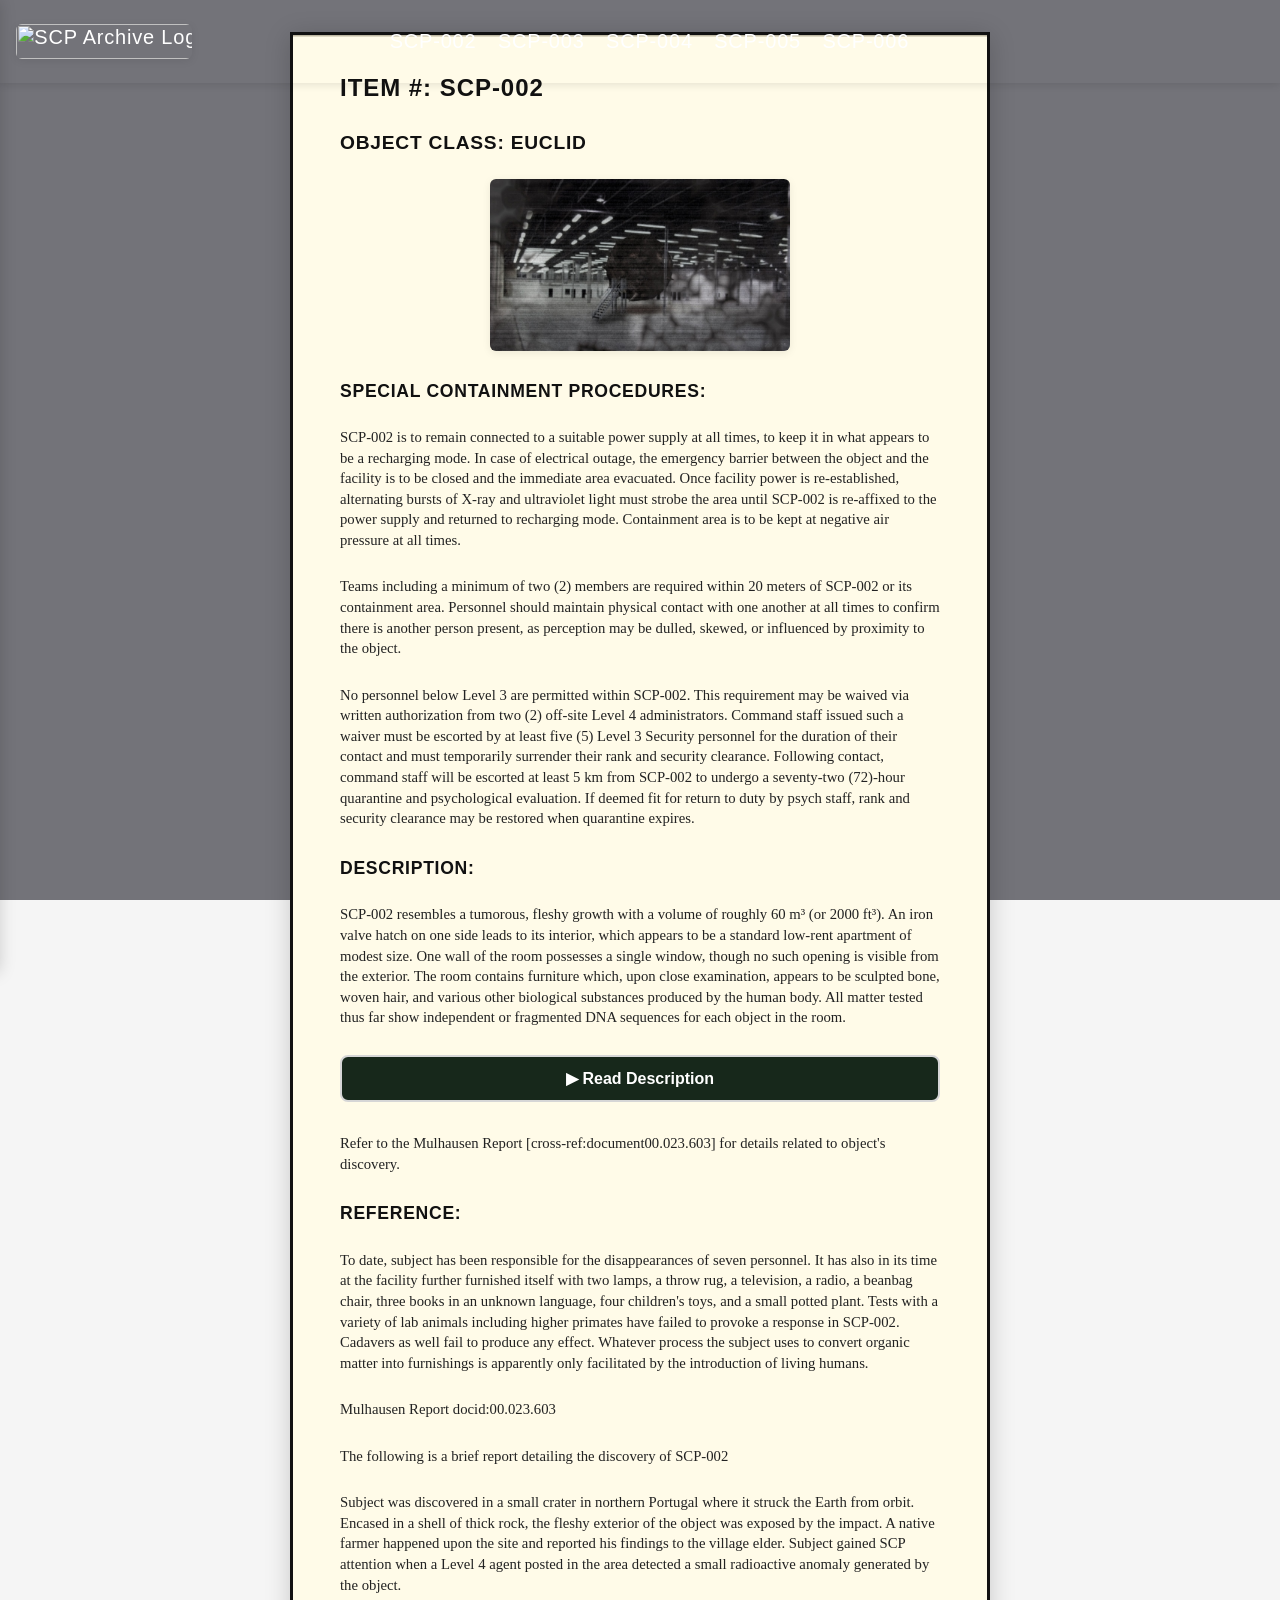
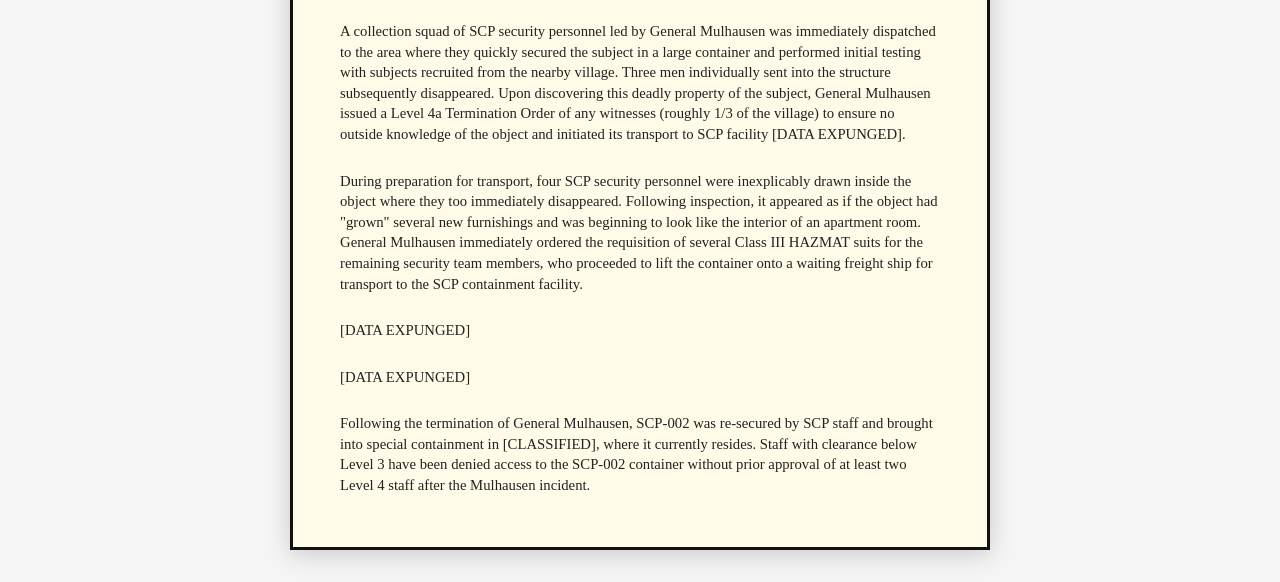
==== scp-002.html @ 07558b5f "Revise SCP-002 HTML layout and content Updated SCP-002 HTML page with new structure and content." ====
<html>

    <head>
        <title>SCP-002 - SCP Foundation</title>
        <link rel="stylesheet" href="../css/styles.css">
    </head>

    <body>
        <nav class="top-nav">
            <div class="nav-content">
                <a href="index.html"><img class="nav-logo" src="../images/scp archivelogo.png" alt="SCP Archive Logo" /></a>
                <a href="scp-002.html">SCP-002</a>
                <a href="scp-003.html">SCP-003</a>
                <a href="scp-004.html">SCP-004</a>
                <a href="scp-005.html">SCP-005</a>
                <a href="scp-006.html">SCP-006</a>
            </div>
        </nav>
        <nav class="side-nav">
            <a href="scp-002.html"><span class="icon">&#128273;</span>SCP-002</a>
            <a href="scp-003.html"><span class="icon">&#128273;</span>SCP-003</a>
            <a href="scp-004.html"><span class="icon">&#128273;</span>SCP-004</a>       
            <a href="scp-005.html"><span class="icon">&#128273;</span>SCP-005</a>
            <a href="scp-006.html"><span class="icon">&#128273;</span>SCP-006</a>
            <a href="index.html"><span class="icon">&#128273;</span>HOME</a>
        </nav>
        <div class="side-nav-backdrop" style="display:none;position:fixed;top:0;left:0;width:100vw;height:100vh;background:rgba(0,0,0,0.25);z-index:1000;"></div>
        <script defer src="../js/menu.js"></script>
        <main>
            <h1><b>Item #: </b>SCP-002</h1>
            <h2><b>Object Class: </b>Euclid</h2>
            <p><img src="800px-SCP002.jpg" alt="SCP-002"></p>
            <h3>Special Containment Procedures:</h3>
            <p>SCP-002 is to remain connected to a suitable power supply at all times, to keep it in what appears to be a recharging mode. In case of electrical outage, the emergency barrier between the object and the facility is to be closed and the immediate area evacuated. Once facility power is re-established, alternating bursts of X-ray and ultraviolet light must strobe the area until SCP-002 is re-affixed to the power supply and returned to recharging mode. Containment area is to be kept at negative air pressure at all times.</p>
            <p>Teams including a minimum of two (2) members are required within 20 meters of SCP-002 or its containment area. Personnel should maintain physical contact with one another at all times to confirm there is another person present, as perception may be dulled, skewed, or influenced by proximity to the object.</p>
            <p>No personnel below Level 3 are permitted within SCP-002. This requirement may be waived via written authorization from two (2) off-site Level 4 administrators. Command staff issued such a waiver must be escorted by at least five (5) Level 3 Security personnel for the duration of their contact and must temporarily surrender their rank and security clearance. Following contact, command staff will be escorted at least 5 km from SCP-002 to undergo a seventy-two (72)-hour quarantine and psychological evaluation. If deemed fit for return to duty by psych staff, rank and security clearance may be restored when quarantine expires.</p>
            <h3>Description:</h3>
            <p id="scp-description">SCP-002 resembles a tumorous, fleshy growth with a volume of roughly 60 m³ (or 2000 ft³). An iron valve hatch on one side leads to its interior, which appears to be a standard low-rent apartment of modest size. One wall of the room possesses a single window, though no such opening is visible from the exterior. The room contains furniture which, upon close examination, appears to be sculpted bone, woven hair, and various other biological substances produced by the human body. All matter tested thus far show independent or fragmented DNA sequences for each object in the room.</p>
            <button id="speechToggle" class="speech-btn">▶ Read Description</button>
            <p>Refer to the Mulhausen Report [cross-ref:document00.023.603] for details related to object's discovery.</p>
            <h3>Reference:</h3>
            <p>To date, subject has been responsible for the disappearances of seven personnel. It has also in its time at the facility further furnished itself with two lamps, a throw rug, a television, a radio, a beanbag chair, three books in an unknown language, four children's toys, and a small potted plant. Tests with a variety of lab animals including higher primates have failed to provoke a response in SCP-002. Cadavers as well fail to produce any effect. Whatever process the subject uses to convert organic matter into furnishings is apparently only facilitated by the introduction of living humans.</p>
            <p><code>Mulhausen Report docid:00.023.603</code></p>
            <p><code>The following is a brief report detailing the discovery of SCP-002</code></p>
            <p><code>Subject was discovered in a small crater in northern Portugal where it struck the Earth from orbit. Encased in a shell of thick rock, the fleshy exterior of the object was exposed by the impact. A native farmer happened upon the site and reported his findings to the village elder. Subject gained SCP attention when a Level 4 agent posted in the area detected a small radioactive anomaly generated by the object.</code></p>
            <p><code>A collection squad of SCP security personnel led by General Mulhausen was immediately dispatched to the area where they quickly secured the subject in a large container and performed initial testing with subjects recruited from the nearby village. Three men individually sent into the structure subsequently disappeared. Upon discovering this deadly property of the subject, General Mulhausen issued a Level 4a Termination Order of any witnesses (roughly 1/3 of the village) to ensure no outside knowledge of the object and initiated its transport to SCP facility [DATA EXPUNGED].</code></p>
            <p><code>During preparation for transport, four SCP security personnel were inexplicably drawn inside the object where they too immediately disappeared. Following inspection, it appeared as if the object had "grown" several new furnishings and was beginning to look like the interior of an apartment room. General Mulhausen immediately ordered the requisition of several Class III HAZMAT suits for the remaining security team members, who proceeded to lift the container onto a waiting freight ship for transport to the SCP containment facility.</code></p>
            <p><code>[DATA EXPUNGED]</code></p>
            <p><code>[DATA EXPUNGED]</code></p>
            <p><code>Following the termination of General Mulhausen, SCP-002 was re-secured by SCP staff and brought into special containment in [CLASSIFIED], where it currently resides. Staff with clearance below Level 3 have been denied access to the SCP-002 container without prior approval of at least two Level 4 staff after the Mulhausen incident.</code></p>
        </main>
        <script src="speech.js"></script>
    </body>

</html>
---- css/styles.css ----
main h1:first-child {
  margin-top: 0;
}
.top-nav {
  width: 100vw;
  min-width: 100vw;
  max-width: 100vw;
    background: rgba(20, 20, 20, 0.75);
    transition: background 0.3s, box-shadow 0.3s;
  color: var(--color-nav-link);
  box-shadow: 0 2px 8px rgba(0,0,0,0.10);
  border-bottom: none;
  position: fixed;
  top: 0;
  left: 0;
  right: 0;
  margin: 0;
  padding: 0;
  z-index: 2000;
  overflow-x: hidden;
  display: flex;
  align-items: center;
  height: 5.2rem;
}
.nav-content {
  width: 100vw;
  min-width: 100vw;
  max-width: 100vw;
  margin: 0;
  display: flex;
  align-items: center;
  gap: 0.7rem;
  padding: 0.7rem 1.5rem 0.7rem 0.7rem;
  box-sizing: border-box;
  justify-content: flex-start;
  position: relative;
  margin-left: 0;
}
.top-nav {
  width: 100%;
  left: 0;
  right: 0;
    background: transparent;
    transition: background 0.4s cubic-bezier(.4,0,.2,1), box-shadow 0.4s cubic-bezier(.4,0,.2,1);
}
  .top-nav.scrolled {
    background: rgba(20, 20, 20, 1);
    box-shadow: 0 2px 8px rgba(0,0,0,0.18);
  }
.nav-logo {
  height: 2.2rem;
  width: 22rem;
  vertical-align: middle;
  margin-left: 0;
  margin-right: 0;
}
.nav-title {
  font-family: var(--font-heading);
  font-size: 1.2rem;
  letter-spacing: 0.06em;
  text-transform: uppercase;
  font-weight: bold;
  margin-right: 2rem;
}
.top-nav a {
  color: var(--color-nav-link);
  text-decoration: none;
  font-family: var(--font-heading);
  font-size: 1.25rem;
  padding: 0.2rem 0.3rem;
  margin: 0 0.02rem;
  border-radius: 4px;
  transition: background 0.2s, color 0.2s;
  border: none;
}
.top-nav a:hover {
  background: none;
  color: var(--color-link);
  text-decoration: underline;
}

/* Remove hover effect for logo link */
.nav-content a:first-child:hover {
  background: none !important;
  color: inherit !important;
  text-decoration: none !important;
}
main {
  margin-top: 6.2rem;
}
.site-header {
  width: 100%;
  background: var(--color-nav-bg);
  color: var(--color-nav-link);
  box-shadow: 0 2px 8px rgba(0,0,0,0.10);
  border-bottom: 3px solid var(--color-border);
  padding: 0.7rem 0;
  margin-bottom: 1.5rem;
  position: relative;
  z-index: 1200;
}
.header-content {
  max-width: 900px;
  margin: 0 auto;
  display: flex;
  align-items: center;
  gap: 1.1rem;
  padding: 0 1.2rem;
}
.header-logo {
  font-size: 1.7rem;
  vertical-align: middle;
}
.header-title {
  font-family: var(--font-heading);
  font-size: 1.3rem;
  letter-spacing: 0.06em;
  text-transform: uppercase;
  font-weight: bold;
}
/* CSS Custom Properties for theme and spacing */
:root {
  --color-bg: #f5f5f5;
  --color-main: #fffbe8;
  --color-accent: #bdb7a1;
  --color-accent-light: #cac4ab;
  --color-accent-dark: #222;
  --color-border: #111;
  --color-link: #222;
  --color-link-hover: #e6d7b5;
  --color-nav-bg: #222;
  --color-nav-link: #fff;
  --color-nav-link-hover: #fffbe8;
  --color-side-nav-bg: #222;
  --color-side-nav-link: #fff;
  --color-side-nav-link-bg: #eae7dc;
  --color-side-nav-link-hover-bg: #bdb7a1;
  --color-side-nav-link-hover: #222;
  --font-main: 'Times New Roman', Times, serif;
  --font-heading: 'Arial Black', Arial, sans-serif;
  --radius: 8px;
  --shadow: 0 2px 8px rgba(0,0,0,0.08);
  --shadow-lg: 0 4px 24px rgba(0,0,0,0.18);
  --gap: 2rem;
  --transition: background 0.2s, color 0.2s, box-shadow 0.2s;
}

@media (prefers-color-scheme: dark) {
  :root {
    --color-bg: #181818;
    --color-main: #232323;
    --color-accent: #bdb7a1;
    --color-accent-light: #222;
    --color-accent-dark: #cac4ab;
    --color-link: #e6d7b5;
    --color-link-hover: #222;
    --color-nav-bg: #111;
    --color-nav-link: #fffbe8;
    --color-nav-link-hover: #bdb7a1;
    --color-side-nav-bg: #111;
    --color-side-nav-link: #fffbe8;
    --color-side-nav-link-bg: #232323;
    --color-side-nav-link-hover-bg: #bdb7a1;
    --color-side-nav-link-hover: #222;
  }
}

  margin-top: 50rem;
  display: flex;
  flex-wrap: wrap;
  justify-content: center;
  align-items: center;
  gap: var(--gap);
  margin-block-start: 3rem;
  
  .scp-block {
    display: flex;
    flex-direction: column;
    align-items: center;
    justify-content: center;
    margin-top: 7rem;
    background: linear-gradient(to bottom, rgba(0,0,0,0) 0 2.9rem, var(--color-accent-light) 2.5rem 100%);
    border: 2px solid var(--color-accent);
    border-radius: var(--radius);
    box-shadow: var(--shadow);
    padding-block: 3.5rem 1.5rem;
    padding-inline: 2.5rem;
    min-inline-size: 180px;
    text-decoration: none;
    color: var(--color-link);
    font-family: var(--font-heading);
    font-size: 1.1rem;
    transition: var(--transition);
  }
  .scp-block:hover {
    background: var(--color-accent);
    color: var(--color-link-hover);
    box-shadow: 0 4px 16px rgba(0,0,0,0.15);
  }
/* Sidebar navigation for SCP links */
.side-nav {
  position: fixed;
  top: 0;
  left: 0;
  height: 100vh;
  width: 220px;
  background: var(--color-side-nav-bg);
  border-right: 3px solid var(--color-border);
  display: flex;
  flex-direction: column;
  align-items: stretch;
  padding-top: 3.8rem;
  z-index: 3000;
  transform: translateX(-250px);
  transition: transform 0.3s cubic-bezier(.4,0,.2,1);
  box-shadow: 2px 0 16px rgba(0,0,0,0.18);
}
.side-nav.open {
  transform: translateX(0);
}
.side-nav-backdrop {
  display: none;
}
.side-nav.open ~ .side-nav-backdrop {
  display: block !important;
}
.side-nav-header {
  display: flex;
  align-items: center;
  gap: 0.7rem;
  border-block-end: 1px solid #333;
  letter-spacing: 0.04em;
  padding: 0.7rem 1.2rem;
}
.side-nav-section {
  color: #aaa;
}
.side-nav .icon {
  width: 1.3em;
  height: 1.3em;
  display: inline-block;
  margin-inline-end: 0.5em;
  opacity: 0.85;
}
.side-nav a {
  color: var(--color-side-nav-link);
  background: var(--color-side-nav-link-bg);
  border: 1.5px solid var(--color-accent);
  border-radius: 4px;
  margin-block: 0.5rem;
  margin-inline: 1rem;
  padding-block: 0.7rem;
  padding-inline: 0.5rem;
  font-family: var(--font-heading);
  font-size: 1.05rem;
  text-align: center;
  text-decoration: none;
  transition: background 0.2s, color 0.2s;
}
.side-nav a:hover {
  background: var(--color-side-nav-link-hover-bg);
  color: var(--color-side-nav-link-hover);
}
/*
  styles.css - Modern responsive CSS for SCP catalogue
*/

body {
  min-block-size: 100vh;
  background: var(--color-bg) url('../images/eerie night time.png') no-repeat center center fixed;
  background-size: cover;
  position: relative;
  display: flex;
  align-items: flex-start;
  justify-content: flex-start;
  font-family: var(--font-main);
  margin: 0;
  padding: 0;
}
body::before {
  content: '';
  position: fixed;
  top: 0;
  left: 0;
  width: 100vw;
  height: 100vh;
  background: rgba(10, 10, 20, 0.55);
  z-index: 0;
  pointer-events: none;
}

header, nav, main, footer {
  max-inline-size: 900px;
  margin: auto;
  padding: 1rem;
}

h1, h2, h3, h4 {
  line-height: 1.1;
  font-family: var(--font-heading);
  margin-block-start: 1.2rem;
  margin-block-end: 0.7rem;
  font-weight: bold;
  letter-spacing: 0.04em;
  text-transform: uppercase;
  color: var(--color-border);
}

img {
  max-inline-size: 50%;
  block-size: auto;
  margin-inline: auto;
  display: block;
  border-radius: 6px;
  box-shadow: var(--shadow);
}

nav {
  display: flex;
  flex-wrap: wrap;
  gap: 0.5rem;
  justify-content: flex-start;
  background: var(--color-nav-bg);
  border-radius: 0;
  margin-block-end: 2rem;
  border-block-end: 3px solid var(--color-border);
  padding-block: 0.5rem;
  padding-inline-start: 0.5rem;
}

nav a {
  color: var(--color-nav-link);
  text-decoration: none;
  padding-block: 0.3rem;
  padding-inline: 0.8rem;
  border-radius: 0;
  font-family: var(--font-heading);
  font-size: 1rem;
  letter-spacing: 0.04em;
  border-inline-end: 1.5px solid #444;
  transition: background 0.2s, color 0.2s;
}
nav a:hover {
  background: var(--color-nav-link-hover);
  color: var(--color-link);
}

main {
  inline-size: 700px;
  min-block-size: unset;
  max-inline-size: 700px;
  max-block-size: unset;
  background: var(--color-main);
  position: relative;
  border: 3px solid var(--color-border);
  box-shadow: var(--shadow-lg), 0 1.5px 0 var(--color-accent) inset;
  margin-block: 2rem;
  margin-inline: auto;
  transition: none;
  padding-block: 2.5rem;
  padding-inline: 2rem;
  box-sizing: border-box;
  font-family: var(--font-main);
  color: var(--color-link);
  overflow: visible;
  display: flex;
  flex-direction: column;
  align-items: center;
  justify-content: flex-start;
  text-align: left;
}
main > * {
  max-inline-size: 600px;
  inline-size: 100%;
  position: relative;
  z-index: 1;
}

.hero-nav {
  margin-bottom: 2rem;
  display: flex;
  justify-content: center;
  gap: 1.2rem;
}

.hero-nav a {
  font-family: inherit;
  font-size: 1.1rem;
  color: #d3d3d3;
  background: #eae7dc;
  border: 1.5px solid #bdb7a1;
  border-radius: 4px;
  padding: 0.3rem 1.1rem;
  text-decoration: none;
  transition: background 0.2s, color 0.2s;
}

.hero-nav a:hover {
  background: #bdb7a1;
  color: #fff;
}

p, li, code, pre {
  font-family: inherit;
  font-size: 0.92rem;
  line-height: 1.4;
  margin-bottom: 0.7rem;
}

h1 { font-size: 1.5em; }
h2 { font-size: 1.2em; }
h3 { font-size: 1.1em; }
h4 { font-size: 1em; }

@media (max-width: 600px) {
  header, nav, main, footer {
    padding: 0.5rem;
  }
  main {
    padding: 1rem;
  }
  h1 {
    font-size: 1.5rem;
  }
  h2 {
    font-size: 1.2rem;
  }
}
/* Responsive adjustments for mobile */
@media (max-width: 850px) {
  main {
    max-inline-size: 98vw;
    min-block-size: unset;
    padding: 1rem;
  }
}
@media (max-width: 900px) {
  main {
    inline-size: 100vw;
    min-block-size: 100vh;
    padding: 1rem;
  }
  main > * {
    max-inline-size: 98vw;
  }
}
/* Speech Button Styling */
.speech-btn {
  background: #17281b;
  color: white;
  border: 2px solid #d6d6d6;
  padding: 12px 18px;
  font-size: 1rem;
  font-weight: bold;
  border-radius: 8px;
  cursor: pointer;
  margin: 1rem 0;
  transition: 0.2s ease;
}

.speech-btn:hover {
  background: #1a3420e6;
  transform: scale(1.03);
}

.speech-btn:active {
  transform: scale(0.97);
}
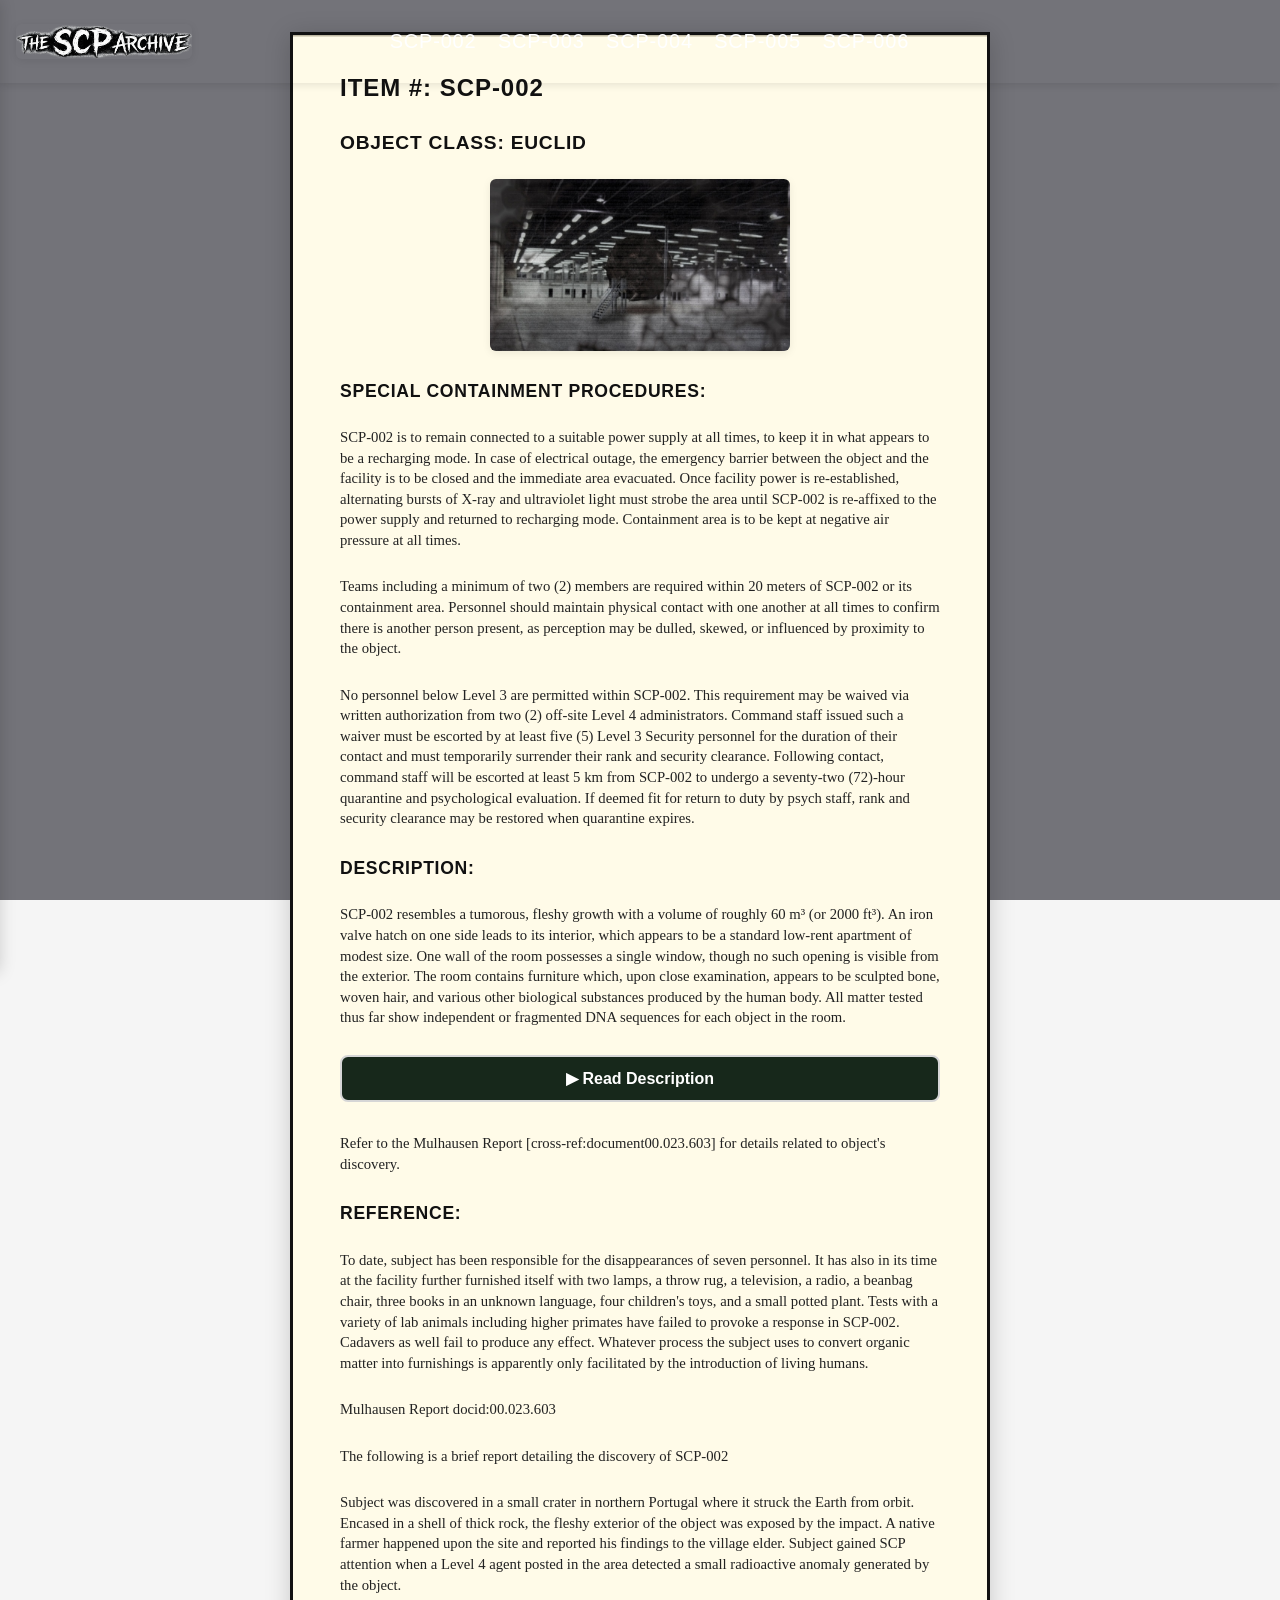
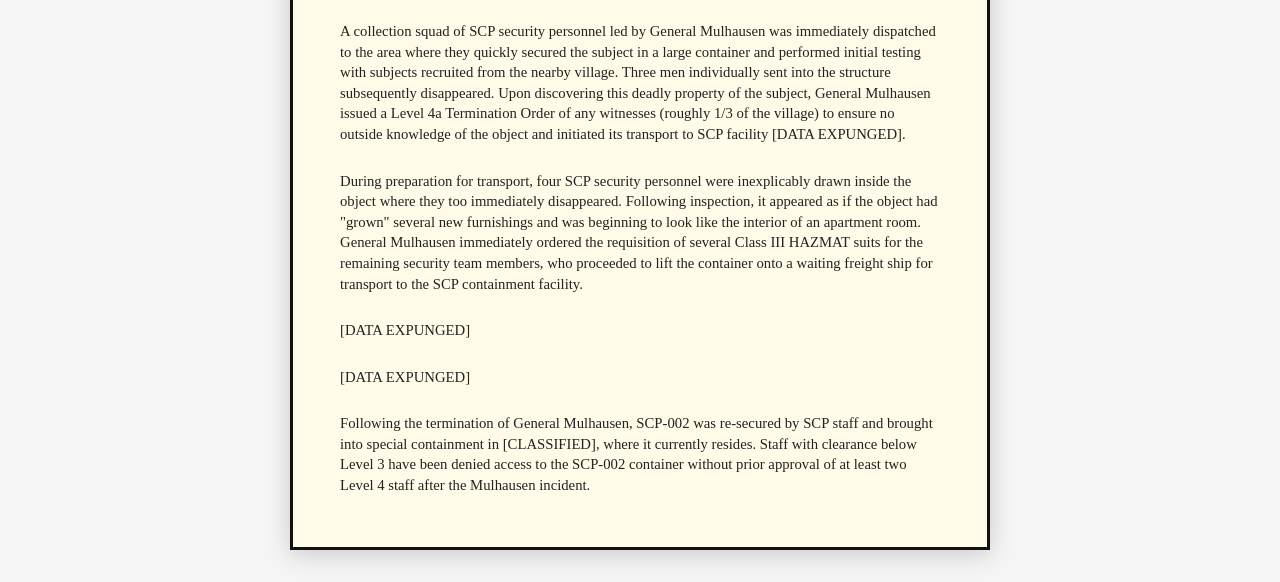
==== commit 5460720d: "Fix HTML structure and update resource paths" ====
--- a/scp-002.html
+++ b/scp-002.html
@@ -8,7 +8,7 @@
     <body>
         <nav class="top-nav">
             <div class="nav-content">
-                <a href="index.html"><img class="nav-logo" src="../images/scp archivelogo.png" alt="SCP Archive Logo" /></a>
+                <a href="index.html"><img class="nav-logo" src="scp archivelogo.png" alt="SCP Archive Logo" /></a>
                 <a href="scp-002.html">SCP-002</a>
                 <a href="scp-003.html">SCP-003</a>
                 <a href="scp-004.html">SCP-004</a>
@@ -25,7 +25,7 @@
             <a href="index.html"><span class="icon">&#128273;</span>HOME</a>
         </nav>
         <div class="side-nav-backdrop" style="display:none;position:fixed;top:0;left:0;width:100vw;height:100vh;background:rgba(0,0,0,0.25);z-index:1000;"></div>
-        <script defer src="../js/menu.js"></script>
+        <script defer src="menu.js"></script>
         <main>
             <h1><b>Item #: </b>SCP-002</h1>
             <h2><b>Object Class: </b>Euclid</h2>
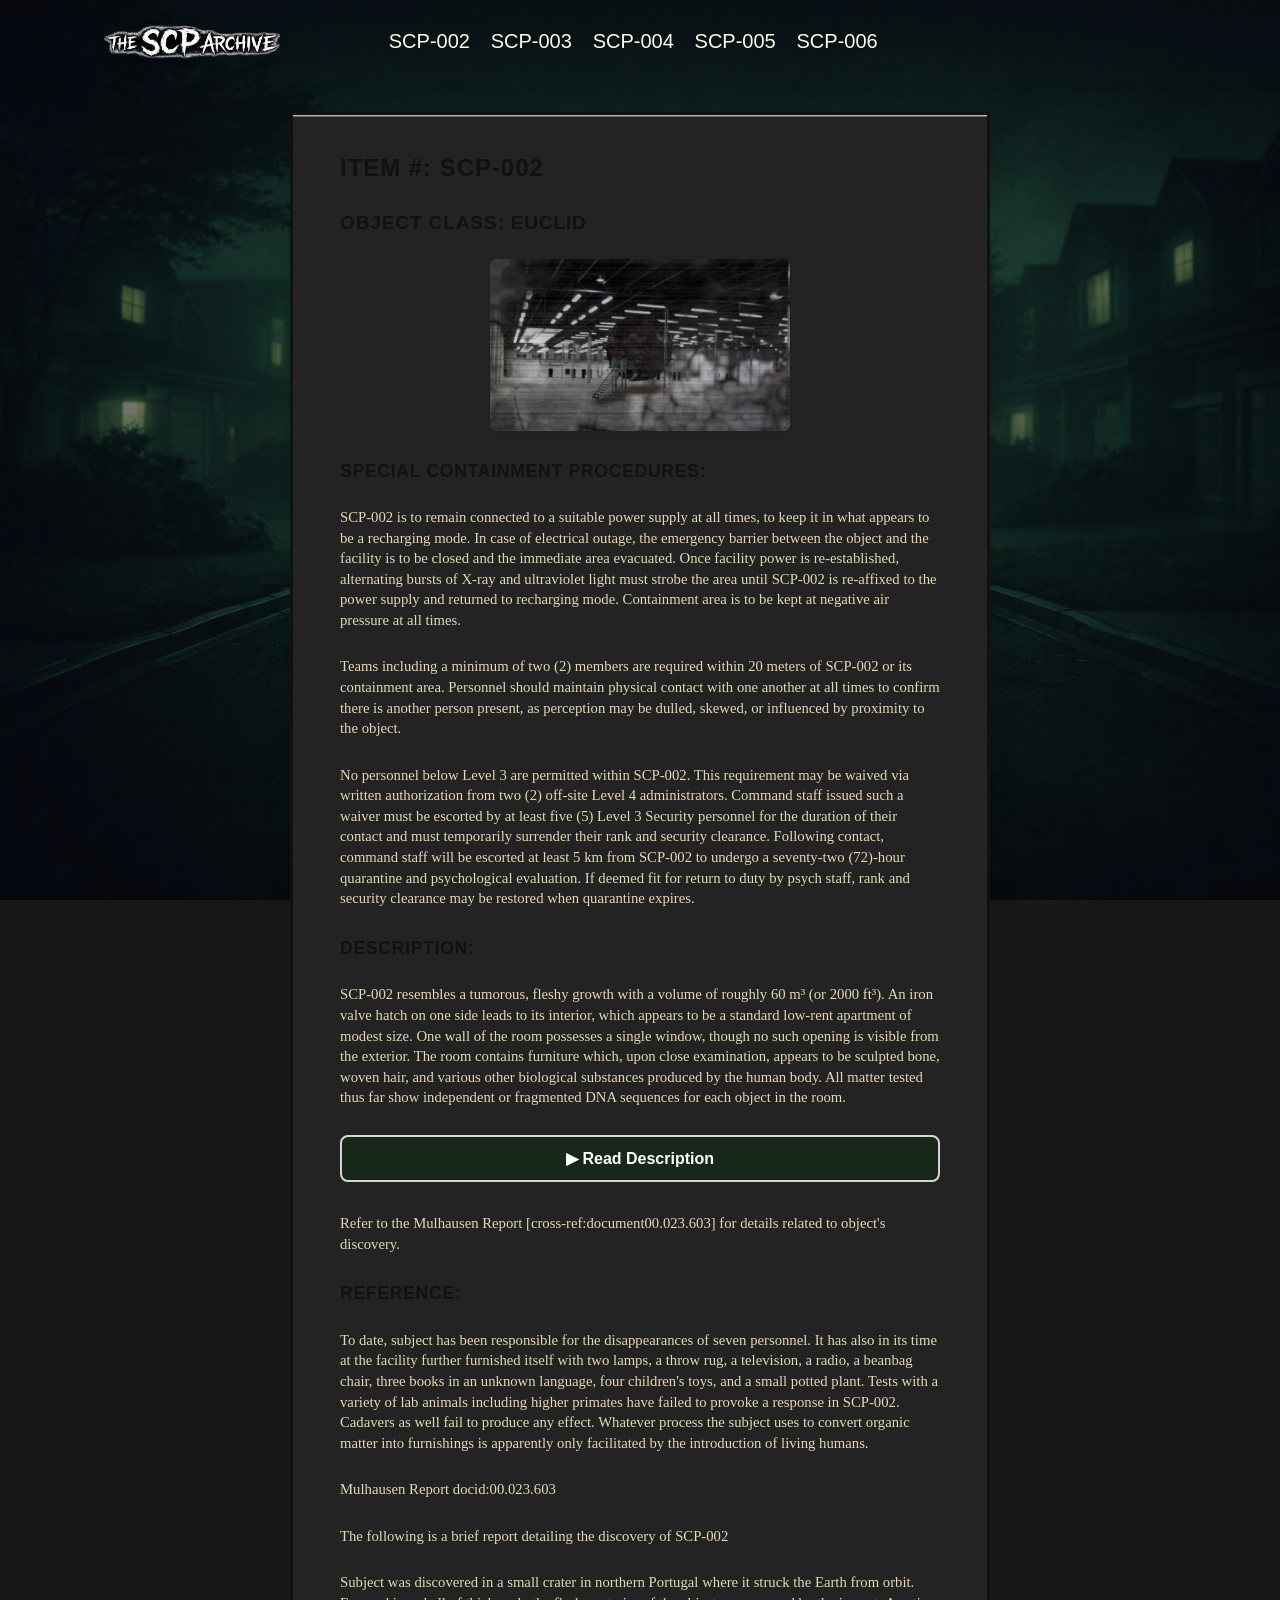
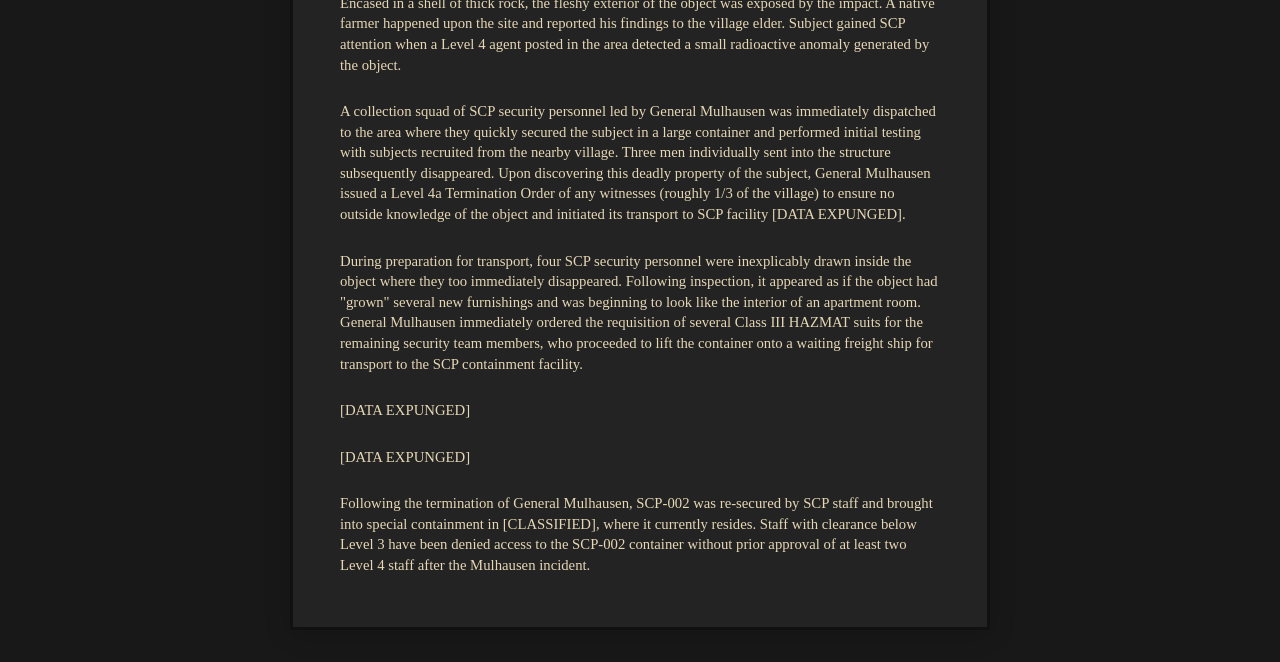
==== commit 627603ca: "Fix HTML formatting and update logo source" ====
--- a/scp-002.html
+++ b/scp-002.html
@@ -2,13 +2,13 @@
 
     <head>
         <title>SCP-002 - SCP Foundation</title>
-        <link rel="stylesheet" href="../css/styles.css">
+        <link rel="stylesheet" href="css/styles.css">
     </head>
 
     <body>
         <nav class="top-nav">
             <div class="nav-content">
-                <a href="index.html"><img class="nav-logo" src="scp archivelogo.png" alt="SCP Archive Logo" /></a>
+                <a href="index.html"><img class="nav-logo" src="scp-archivelogo.png" alt="SCP Archive Logo" /></a>
                 <a href="scp-002.html">SCP-002</a>
                 <a href="scp-003.html">SCP-003</a>
                 <a href="scp-004.html">SCP-004</a>
--- a/css/styles.css
+++ b/css/styles.css
@@ -1,139 +1,19 @@
-main h1:first-child {
-  margin-top: 0;
-}
-.top-nav {
-  width: 100vw;
-  min-width: 100vw;
-  max-width: 100vw;
-    background: rgba(20, 20, 20, 0.75);
-    transition: background 0.3s, box-shadow 0.3s;
-  color: var(--color-nav-link);
-  box-shadow: 0 2px 8px rgba(0,0,0,0.10);
-  border-bottom: none;
-  position: fixed;
-  top: 0;
-  left: 0;
-  right: 0;
-  margin: 0;
-  padding: 0;
-  z-index: 2000;
-  overflow-x: hidden;
-  display: flex;
-  align-items: center;
-  height: 5.2rem;
-}
-.nav-content {
-  width: 100vw;
-  min-width: 100vw;
-  max-width: 100vw;
-  margin: 0;
-  display: flex;
-  align-items: center;
-  gap: 0.7rem;
-  padding: 0.7rem 1.5rem 0.7rem 0.7rem;
-  box-sizing: border-box;
-  justify-content: flex-start;
-  position: relative;
-  margin-left: 0;
-}
-.top-nav {
-  width: 100%;
-  left: 0;
-  right: 0;
-    background: transparent;
-    transition: background 0.4s cubic-bezier(.4,0,.2,1), box-shadow 0.4s cubic-bezier(.4,0,.2,1);
-}
-  .top-nav.scrolled {
-    background: rgba(20, 20, 20, 1);
-    box-shadow: 0 2px 8px rgba(0,0,0,0.18);
-  }
-.nav-logo {
-  height: 2.2rem;
-  width: 22rem;
-  vertical-align: middle;
-  margin-left: 0;
-  margin-right: 0;
-}
-.nav-title {
-  font-family: var(--font-heading);
-  font-size: 1.2rem;
-  letter-spacing: 0.06em;
-  text-transform: uppercase;
-  font-weight: bold;
-  margin-right: 2rem;
-}
-.top-nav a {
-  color: var(--color-nav-link);
-  text-decoration: none;
-  font-family: var(--font-heading);
-  font-size: 1.25rem;
-  padding: 0.2rem 0.3rem;
-  margin: 0 0.02rem;
-  border-radius: 4px;
-  transition: background 0.2s, color 0.2s;
-  border: none;
-}
-.top-nav a:hover {
-  background: none;
-  color: var(--color-link);
-  text-decoration: underline;
-}
-
-/* Remove hover effect for logo link */
-.nav-content a:first-child:hover {
-  background: none !important;
-  color: inherit !important;
-  text-decoration: none !important;
-}
-main {
-  margin-top: 6.2rem;
-}
-.site-header {
-  width: 100%;
-  background: var(--color-nav-bg);
-  color: var(--color-nav-link);
-  box-shadow: 0 2px 8px rgba(0,0,0,0.10);
-  border-bottom: 3px solid var(--color-border);
-  padding: 0.7rem 0;
-  margin-bottom: 1.5rem;
-  position: relative;
-  z-index: 1200;
-}
-.header-content {
-  max-width: 900px;
-  margin: 0 auto;
-  display: flex;
-  align-items: center;
-  gap: 1.1rem;
-  padding: 0 1.2rem;
-}
-.header-logo {
-  font-size: 1.7rem;
-  vertical-align: middle;
-}
-.header-title {
-  font-family: var(--font-heading);
-  font-size: 1.3rem;
-  letter-spacing: 0.06em;
-  text-transform: uppercase;
-  font-weight: bold;
-}
-/* CSS Custom Properties for theme and spacing */
+/* Theme Variables */
 :root {
-  --color-bg: #f5f5f5;
-  --color-main: #fffbe8;
+  --color-bg: #181818;
+  --color-main: #232323;
   --color-accent: #bdb7a1;
-  --color-accent-light: #cac4ab;
-  --color-accent-dark: #222;
+  --color-accent-light: #222;
+  --color-accent-dark: #17281b;
   --color-border: #111;
-  --color-link: #222;
-  --color-link-hover: #e6d7b5;
-  --color-nav-bg: #222;
-  --color-nav-link: #fff;
-  --color-nav-link-hover: #fffbe8;
-  --color-side-nav-bg: #222;
-  --color-side-nav-link: #fff;
-  --color-side-nav-link-bg: #eae7dc;
+  --color-link: #e6d7b5;
+  --color-link-hover: #222;
+  --color-nav-bg: #111;
+  --color-nav-link: #fffbe8;
+  --color-nav-link-hover: #bdb7a1;
+  --color-side-nav-bg: #111;
+  --color-side-nav-link: #fffbe8;
+  --color-side-nav-link-bg: #232323;
   --color-side-nav-link-hover-bg: #bdb7a1;
   --color-side-nav-link-hover: #222;
   --font-main: 'Times New Roman', Times, serif;
@@ -145,59 +25,97 @@
   --transition: background 0.2s, color 0.2s, box-shadow 0.2s;
 }
 
-@media (prefers-color-scheme: dark) {
-  :root {
-    --color-bg: #181818;
-    --color-main: #232323;
-    --color-accent: #bdb7a1;
-    --color-accent-light: #222;
-    --color-accent-dark: #cac4ab;
-    --color-link: #e6d7b5;
-    --color-link-hover: #222;
-    --color-nav-bg: #111;
-    --color-nav-link: #fffbe8;
-    --color-nav-link-hover: #bdb7a1;
-    --color-side-nav-bg: #111;
-    --color-side-nav-link: #fffbe8;
-    --color-side-nav-link-bg: #232323;
-    --color-side-nav-link-hover-bg: #bdb7a1;
-    --color-side-nav-link-hover: #222;
-  }
-}
-
-  margin-top: 50rem;
-  display: flex;
-  flex-wrap: wrap;
-  justify-content: center;
+/* Page Background */
+body {
+  min-block-size: 100vh;
+  background: var(--color-bg) url('../eerie night time.png') no-repeat center center fixed;
+  background-size: cover;
+  position: relative;
+  display: flex;
+  align-items: flex-start;
+  justify-content: flex-start;
+  font-family: var(--font-main);
+  margin: 0;
+  padding: 0;
+}
+
+body::before {
+  content: '';
+  position: fixed;
+  top: 0;
+  left: 0;
+  width: 100vw;
+  height: 100vh;
+  background: rgba(10, 10, 20, 0.55);
+  z-index: 0;
+  pointer-events: none;
+}
+
+/* Top Navigation */
+.top-nav {
+  width: 100%;
+  background: transparent;
+  color: var(--color-nav-link);
+  box-shadow: 0 2px 8px rgba(0,0,0,0.10);
+  position: fixed;
+  top: 0;
+  left: 0;
+  right: 0;
+  margin: 0;
+  padding: 0;
+  z-index: 2000;
+  overflow-x: hidden;
+  display: flex;
   align-items: center;
-  gap: var(--gap);
-  margin-block-start: 3rem;
-  
-  .scp-block {
-    display: flex;
-    flex-direction: column;
-    align-items: center;
-    justify-content: center;
-    margin-top: 7rem;
-    background: linear-gradient(to bottom, rgba(0,0,0,0) 0 2.9rem, var(--color-accent-light) 2.5rem 100%);
-    border: 2px solid var(--color-accent);
-    border-radius: var(--radius);
-    box-shadow: var(--shadow);
-    padding-block: 3.5rem 1.5rem;
-    padding-inline: 2.5rem;
-    min-inline-size: 180px;
-    text-decoration: none;
-    color: var(--color-link);
-    font-family: var(--font-heading);
-    font-size: 1.1rem;
-    transition: var(--transition);
-  }
-  .scp-block:hover {
-    background: var(--color-accent);
-    color: var(--color-link-hover);
-    box-shadow: 0 4px 16px rgba(0,0,0,0.15);
-  }
-/* Sidebar navigation for SCP links */
+  height: 5.2rem;
+  transition: background 0.4s cubic-bezier(.4,0,.2,1), box-shadow 0.4s cubic-bezier(.4,0,.2,1);
+}
+
+.top-nav.scrolled {
+  background: rgba(20, 20, 20, 1);
+  box-shadow: 0 2px 8px rgba(0,0,0,0.18);
+}
+
+.nav-content {
+  width: 100vw;
+  display: flex;
+  align-items: center;
+  gap: 0.7rem;
+  padding: 0.7rem 1.5rem 0.7rem 0.7rem;
+  box-sizing: border-box;
+  justify-content: flex-start;
+}
+
+.nav-logo {
+  height: 2.2rem;
+  width: 22rem;
+  vertical-align: middle;
+}
+
+.top-nav a {
+  color: var(--color-nav-link);
+  text-decoration: none;
+  font-family: var(--font-heading);
+  font-size: 1.25rem;
+  padding: 0.2rem 0.3rem;
+  border-radius: 4px;
+  transition: background 0.2s, color 0.2s;
+  border: none;
+}
+
+.top-nav a:hover {
+  background: none;
+  color: var(--color-link);
+  text-decoration: underline;
+}
+
+.nav-content a:first-child:hover {
+  background: none !important;
+  color: inherit !important;
+  text-decoration: none !important;
+}
+
+/* Sidebar Navigation */
 .side-nav {
   position: fixed;
   top: 0;
@@ -215,26 +133,19 @@
   transition: transform 0.3s cubic-bezier(.4,0,.2,1);
   box-shadow: 2px 0 16px rgba(0,0,0,0.18);
 }
+
 .side-nav.open {
   transform: translateX(0);
 }
+
 .side-nav-backdrop {
   display: none;
 }
+
 .side-nav.open ~ .side-nav-backdrop {
   display: block !important;
 }
-.side-nav-header {
-  display: flex;
-  align-items: center;
-  gap: 0.7rem;
-  border-block-end: 1px solid #333;
-  letter-spacing: 0.04em;
-  padding: 0.7rem 1.2rem;
-}
-.side-nav-section {
-  color: #aaa;
-}
+
 .side-nav .icon {
   width: 1.3em;
   height: 1.3em;
@@ -242,6 +153,7 @@
   margin-inline-end: 0.5em;
   opacity: 0.85;
 }
+
 .side-nav a {
   color: var(--color-side-nav-link);
   background: var(--color-side-nav-link-bg);
@@ -257,44 +169,48 @@
   text-decoration: none;
   transition: background 0.2s, color 0.2s;
 }
+
 .side-nav a:hover {
   background: var(--color-side-nav-link-hover-bg);
   color: var(--color-side-nav-link-hover);
 }
-/*
-  styles.css - Modern responsive CSS for SCP catalogue
-*/
-
-body {
-  min-block-size: 100vh;
-  background: var(--color-bg) url('../images/eerie night time.png') no-repeat center center fixed;
-  background-size: cover;
+
+/* Main Content */
+main {
+  inline-size: 700px;
+  max-inline-size: 700px;
+  background: var(--color-main);
   position: relative;
-  display: flex;
-  align-items: flex-start;
+  border: 3px solid var(--color-border);
+  box-shadow: var(--shadow-lg), 0 1.5px 0 var(--color-accent) inset;
+  margin-block: 7rem 2rem;
+  margin-inline: auto;
+  padding-block: 2.5rem;
+  padding-inline: 2rem;
+  box-sizing: border-box;
+  font-family: var(--font-main);
+  color: var(--color-link);
+  overflow: visible;
+  display: flex;
+  flex-direction: column;
+  align-items: center;
   justify-content: flex-start;
-  font-family: var(--font-main);
-  margin: 0;
-  padding: 0;
-}
-body::before {
-  content: '';
-  position: fixed;
-  top: 0;
-  left: 0;
-  width: 100vw;
-  height: 100vh;
-  background: rgba(10, 10, 20, 0.55);
-  z-index: 0;
-  pointer-events: none;
-}
-
-header, nav, main, footer {
-  max-inline-size: 900px;
-  margin: auto;
-  padding: 1rem;
-}
-
+  text-align: left;
+  z-index: 1;
+}
+
+main > * {
+  max-inline-size: 600px;
+  inline-size: 100%;
+  position: relative;
+  z-index: 1;
+}
+
+main h1:first-child {
+  margin-top: 0;
+}
+
+/* Headings */
 h1, h2, h3, h4 {
   line-height: 1.1;
   font-family: var(--font-heading);
@@ -306,6 +222,20 @@
   color: var(--color-border);
 }
 
+h1 { font-size: 1.5em; }
+h2 { font-size: 1.2em; }
+h3 { font-size: 1.1em; }
+h4 { font-size: 1em; }
+
+/* Text */
+p, li, code, pre {
+  font-family: inherit;
+  font-size: 0.92rem;
+  line-height: 1.4;
+  margin-bottom: 0.7rem;
+}
+
+/* Images */
 img {
   max-inline-size: 50%;
   block-size: auto;
@@ -315,67 +245,34 @@
   box-shadow: var(--shadow);
 }
 
-nav {
-  display: flex;
-  flex-wrap: wrap;
-  gap: 0.5rem;
-  justify-content: flex-start;
-  background: var(--color-nav-bg);
-  border-radius: 0;
-  margin-block-end: 2rem;
-  border-block-end: 3px solid var(--color-border);
-  padding-block: 0.5rem;
-  padding-inline-start: 0.5rem;
-}
-
-nav a {
-  color: var(--color-nav-link);
-  text-decoration: none;
-  padding-block: 0.3rem;
-  padding-inline: 0.8rem;
-  border-radius: 0;
-  font-family: var(--font-heading);
-  font-size: 1rem;
-  letter-spacing: 0.04em;
-  border-inline-end: 1.5px solid #444;
-  transition: background 0.2s, color 0.2s;
-}
-nav a:hover {
-  background: var(--color-nav-link-hover);
-  color: var(--color-link);
-}
-
-main {
-  inline-size: 700px;
-  min-block-size: unset;
-  max-inline-size: 700px;
-  max-block-size: unset;
-  background: var(--color-main);
-  position: relative;
-  border: 3px solid var(--color-border);
-  box-shadow: var(--shadow-lg), 0 1.5px 0 var(--color-accent) inset;
-  margin-block: 2rem;
-  margin-inline: auto;
-  transition: none;
-  padding-block: 2.5rem;
-  padding-inline: 2rem;
-  box-sizing: border-box;
-  font-family: var(--font-main);
-  color: var(--color-link);
-  overflow: visible;
+/* SCP Blocks */
+.scp-block {
   display: flex;
   flex-direction: column;
   align-items: center;
-  justify-content: flex-start;
-  text-align: left;
-}
-main > * {
-  max-inline-size: 600px;
-  inline-size: 100%;
-  position: relative;
-  z-index: 1;
-}
-
+  justify-content: center;
+  margin-top: 7rem;
+  background: linear-gradient(to bottom, rgba(0,0,0,0) 0 2.9rem, var(--color-accent-light) 2.5rem 100%);
+  border: 2px solid var(--color-accent);
+  border-radius: var(--radius);
+  box-shadow: var(--shadow);
+  padding-block: 3.5rem 1.5rem;
+  padding-inline: 2.5rem;
+  min-inline-size: 180px;
+  text-decoration: none;
+  color: var(--color-link);
+  font-family: var(--font-heading);
+  font-size: 1.1rem;
+  transition: var(--transition);
+}
+
+.scp-block:hover {
+  background: var(--color-accent);
+  color: var(--color-link-hover);
+  box-shadow: 0 4px 16px rgba(0,0,0,0.15);
+}
+
+/* Hero Navigation */
 .hero-nav {
   margin-bottom: 2rem;
   display: flex;
@@ -400,51 +297,7 @@
   color: #fff;
 }
 
-p, li, code, pre {
-  font-family: inherit;
-  font-size: 0.92rem;
-  line-height: 1.4;
-  margin-bottom: 0.7rem;
-}
-
-h1 { font-size: 1.5em; }
-h2 { font-size: 1.2em; }
-h3 { font-size: 1.1em; }
-h4 { font-size: 1em; }
-
-@media (max-width: 600px) {
-  header, nav, main, footer {
-    padding: 0.5rem;
-  }
-  main {
-    padding: 1rem;
-  }
-  h1 {
-    font-size: 1.5rem;
-  }
-  h2 {
-    font-size: 1.2rem;
-  }
-}
-/* Responsive adjustments for mobile */
-@media (max-width: 850px) {
-  main {
-    max-inline-size: 98vw;
-    min-block-size: unset;
-    padding: 1rem;
-  }
-}
-@media (max-width: 900px) {
-  main {
-    inline-size: 100vw;
-    min-block-size: 100vh;
-    padding: 1rem;
-  }
-  main > * {
-    max-inline-size: 98vw;
-  }
-}
-/* Speech Button Styling */
+/* Speech Button */
 .speech-btn {
   background: #17281b;
   color: white;
@@ -466,3 +319,38 @@
 .speech-btn:active {
   transform: scale(0.97);
 }
+
+/* Responsive */
+@media (max-width: 900px) {
+  main {
+    inline-size: 100vw;
+    max-inline-size: 98vw;
+    padding: 1rem;
+  }
+
+  main > * {
+    max-inline-size: 98vw;
+  }
+
+  .nav-logo {
+    width: 12rem;
+  }
+
+  .top-nav a {
+    font-size: 0.9rem;
+  }
+}
+
+@media (max-width: 600px) {
+  main {
+    padding: 1rem;
+  }
+
+  h1 {
+    font-size: 1.5rem;
+  }
+
+  h2 {
+    font-size: 1.2rem;
+  }
+}
